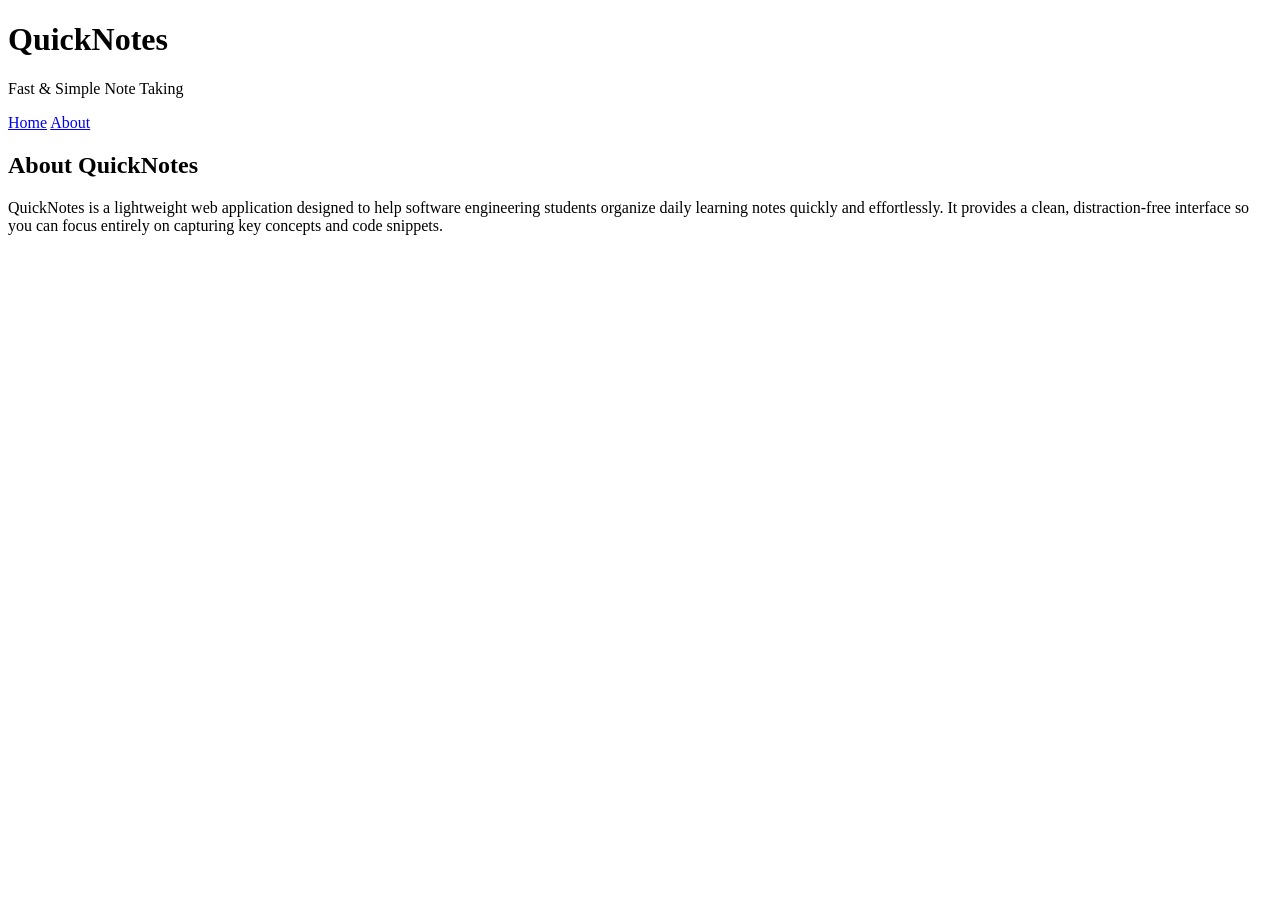
==== day1/about.html @ 9e935137 "Add header navigation and main intro section to about.html" ====
<!DOCTYPE html>
<html lang="en">
<head>
    <meta charset="UTF-8">
    <meta name="viewport" content="width=device-width, initial-scale=1.0">
    <title>QuickNotes - About</title>
</head>
<body>
    <header>
        <h1>QuickNotes</h1>
    <p>Fast &amp; Simple Note Taking </p>
<nav>
    <a href="index.html">Home</a>
<a href="about.html">About</a>
</nav>
    </header>
 <main>
        <h2>About QuickNotes</h2>
        <p>QuickNotes is a lightweight web application designed to help software engineering students organize daily learning notes quickly and effortlessly. It provides a clean, distraction-free interface so you can focus entirely on capturing key concepts and code snippets.</p>
    </main>   
</body>
</html>
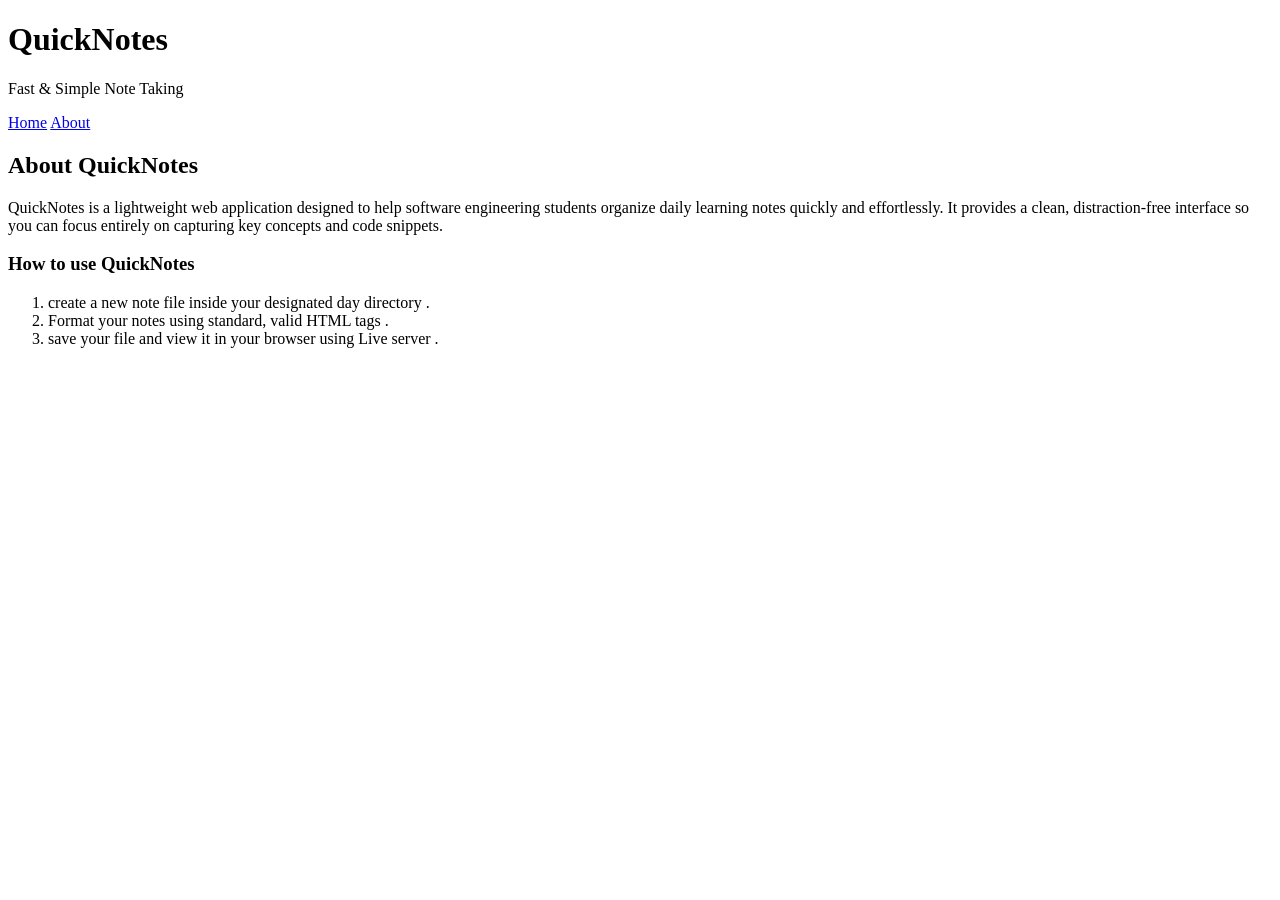
==== commit ad60d331: "Add How to use QuickNotes ordered list section" ====
--- a/day1/about.html
+++ b/day1/about.html
@@ -17,6 +17,15 @@
  <main>
         <h2>About QuickNotes</h2>
         <p>QuickNotes is a lightweight web application designed to help software engineering students organize daily learning notes quickly and effortlessly. It provides a clean, distraction-free interface so you can focus entirely on capturing key concepts and code snippets.</p>
-    </main>   
+<section>
+    <h3>How to use QuickNotes</h3>
+<ol>
+    <li> create a new note file inside your designated day directory .</li>
+<li>Format your notes using standard, valid HTML tags .</li>
+<li>save your file and view it in your browser using Live server .</li>
+</ol>
+</section>
+</ol></h3>
+</section>   
 </body>
 </html>
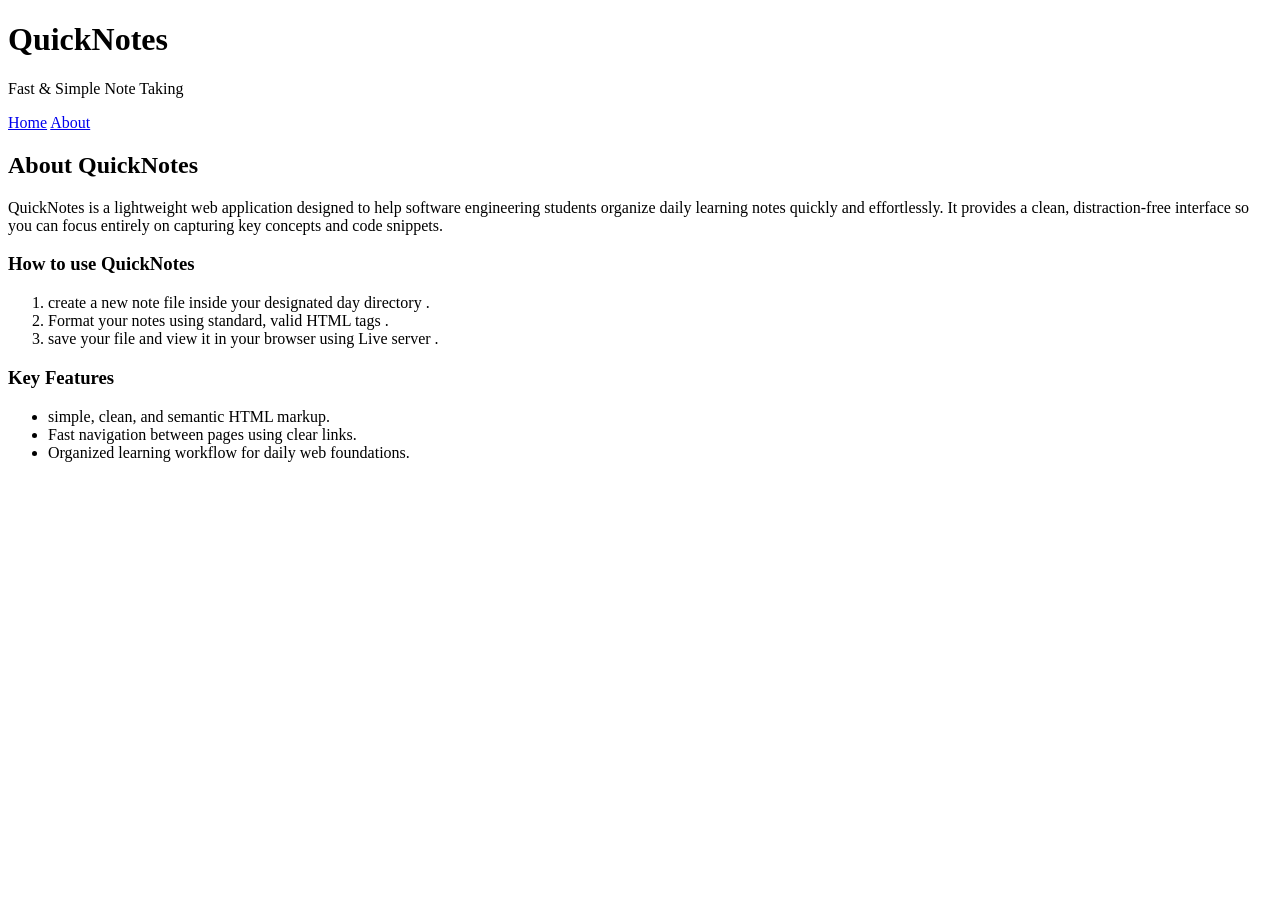
==== commit 6bf0c512: "Add Key Features unordered list section" ====
--- a/day1/about.html
+++ b/day1/about.html
@@ -26,6 +26,13 @@
 </ol>
 </section>
 </ol></h3>
-</section>   
+</section>
+<h3> Key Features</h3>
+<ul>
+    <li> simple, clean, and semantic HTML markup.</li>
+<li>Fast navigation between pages using clear links.</li>
+<li>Organized learning workflow for daily web foundations.</li>
+</ul>
+<section>
 </body>
 </html>
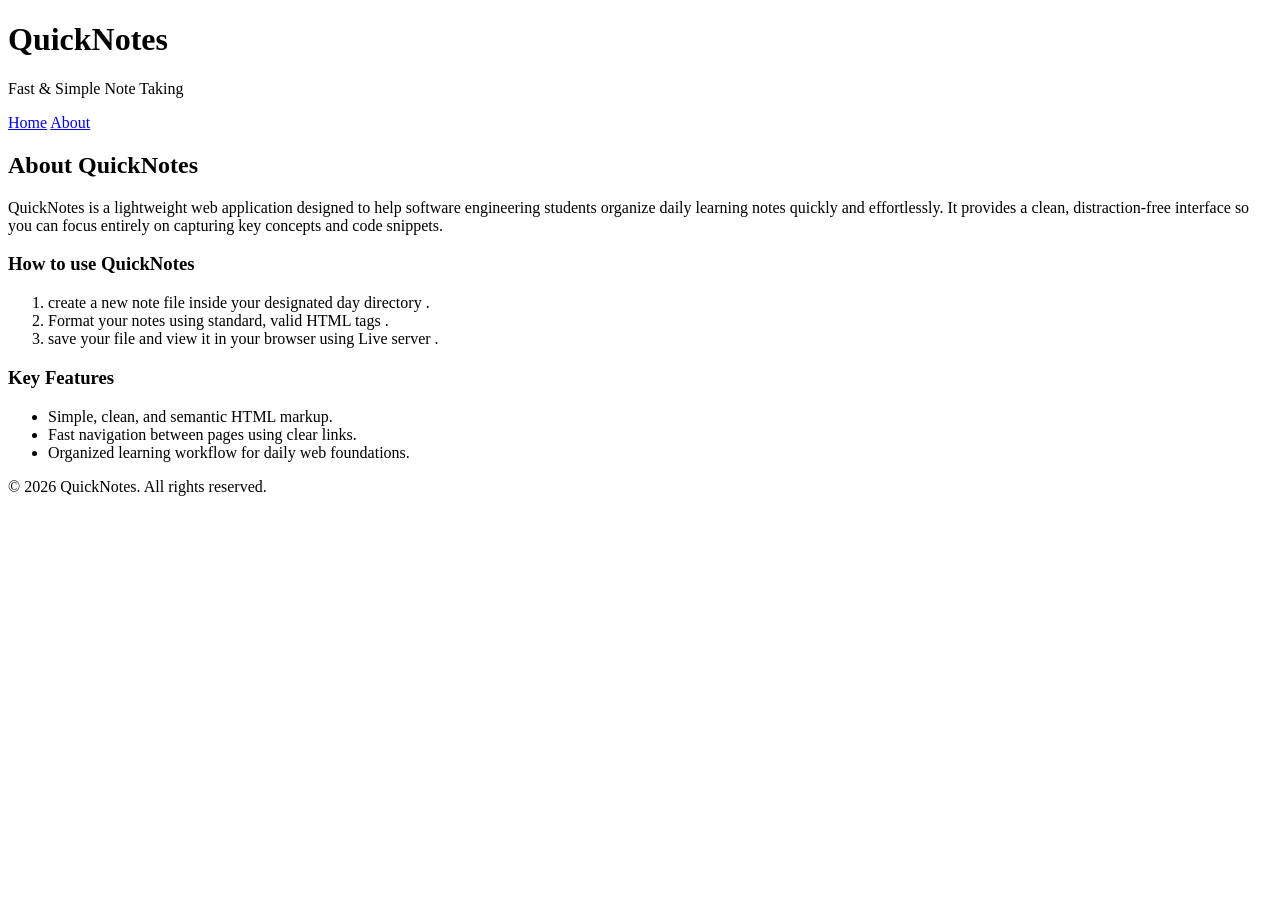
==== commit c8fa49f1: "Add footer section and complete about.html" ====
--- a/day1/about.html
+++ b/day1/about.html
@@ -24,15 +24,18 @@
 <li>Format your notes using standard, valid HTML tags .</li>
 <li>save your file and view it in your browser using Live server .</li>
 </ol>
-</section>
-</ol></h3>
-</section>
-<h3> Key Features</h3>
-<ul>
-    <li> simple, clean, and semantic HTML markup.</li>
-<li>Fast navigation between pages using clear links.</li>
-<li>Organized learning workflow for daily web foundations.</li>
-</ul>
 <section>
+            <h3>Key Features</h3>
+            <ul>
+                <li>Simple, clean, and semantic HTML markup.</li>
+                <li>Fast navigation between pages using clear links.</li>
+                <li>Organized learning workflow for daily web foundations.</li>
+            </ul>
+        </section>
+    </main>
+
+    <footer>
+        <p>&copy; 2026 QuickNotes. All rights reserved.</p>
+    </footer>
 </body>
-</html>
+</html>
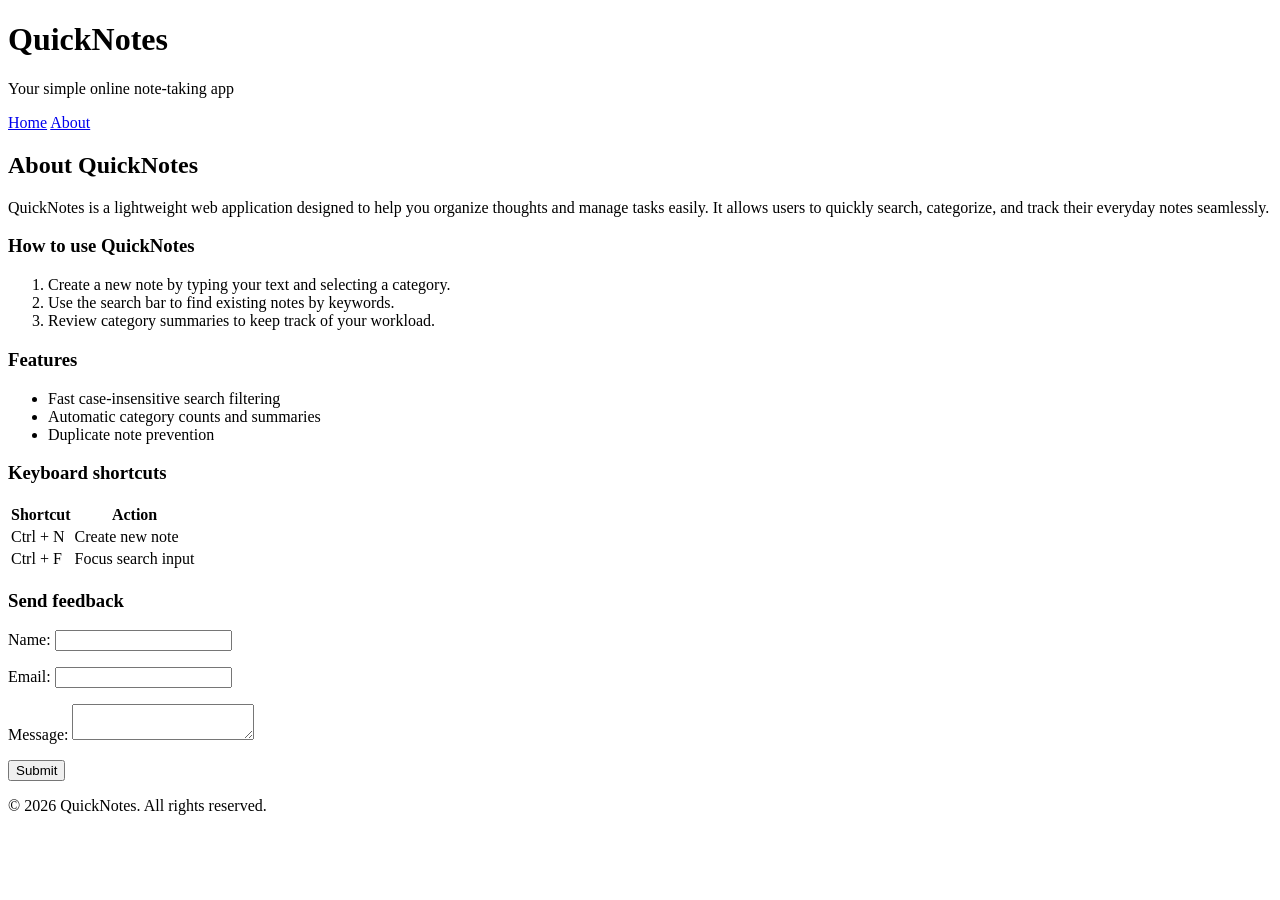
==== commit edd43c45: "Day 1 assignment" ====
--- a/day1/about.html
+++ b/day1/about.html
@@ -1,4 +1,4 @@
- <!DOCTYPE html>
+<!DOCTYPE html>
 <html lang="en">
 <head>
     <meta charset="UTF-8">
@@ -8,29 +8,74 @@
 <body>
     <header>
         <h1>QuickNotes</h1>
-    <p>Fast &amp; Simple Note Taking </p>
-<nav>
-    <a href="index.html">Home</a>
-<a href="about.html">About</a>
-</nav>
+        <p>Your simple online note-taking app</p>
+        <nav>
+            <a href="index.html">Home</a>
+            <a href="about.html">About</a>
+        </nav>
     </header>
- <main>
+
+    <main>
         <h2>About QuickNotes</h2>
-        <p>QuickNotes is a lightweight web application designed to help software engineering students organize daily learning notes quickly and effortlessly. It provides a clean, distraction-free interface so you can focus entirely on capturing key concepts and code snippets.</p>
-<section>
-    <h3>How to use QuickNotes</h3>
-<ol>
-    <li> create a new note file inside your designated day directory .</li>
-<li>Format your notes using standard, valid HTML tags .</li>
-<li>save your file and view it in your browser using Live server .</li>
-</ol>
-<section>
-            <h3>Key Features</h3>
+        <p>QuickNotes is a lightweight web application designed to help you organize thoughts and manage tasks easily. It allows users to quickly search, categorize, and track their everyday notes seamlessly.</p>
+
+        <section>
+            <h3>How to use QuickNotes</h3>
+            <ol>
+                <li>Create a new note by typing your text and selecting a category.</li>
+                <li>Use the search bar to find existing notes by keywords.</li>
+                <li>Review category summaries to keep track of your workload.</li>
+            </ol>
+        </section>
+
+        <section>
+            <h3>Features</h3>
             <ul>
-                <li>Simple, clean, and semantic HTML markup.</li>
-                <li>Fast navigation between pages using clear links.</li>
-                <li>Organized learning workflow for daily web foundations.</li>
+                <li>Fast case-insensitive search filtering</li>
+                <li>Automatic category counts and summaries</li>
+                <li>Duplicate note prevention</li>
             </ul>
+        </section>
+
+        <section>
+            <h3>Keyboard shortcuts</h3>
+            <table>
+                <thead>
+                    <tr>
+                        <th>Shortcut</th>
+                        <th>Action</th>
+                    </tr>
+                </thead>
+                <tbody>
+                    <tr>
+                        <td>Ctrl + N</td>
+                        <td>Create new note</td>
+                    </tr>
+                    <tr>
+                        <td>Ctrl + F</td>
+                        <td>Focus search input</td>
+                    </tr>
+                </tbody>
+            </table>
+        </section>
+
+        <section>
+            <h3>Send feedback</h3>
+            <form action="#" method="post">
+                <p>
+                    <label for="user-name">Name:</label>
+                    <input type="text" id="user-name" name="user-name" required>
+                </p>
+                <p>
+                    <label for="user-email">Email:</label>
+                    <input type="email" id="user-email" name="user-email" required>
+                </p>
+                <p>
+                    <label for="user-message">Message:</label>
+                    <textarea id="user-message" name="user-message" required></textarea>
+                </p>
+                <button type="submit">Submit</button>
+            </form>
         </section>
     </main>
 
